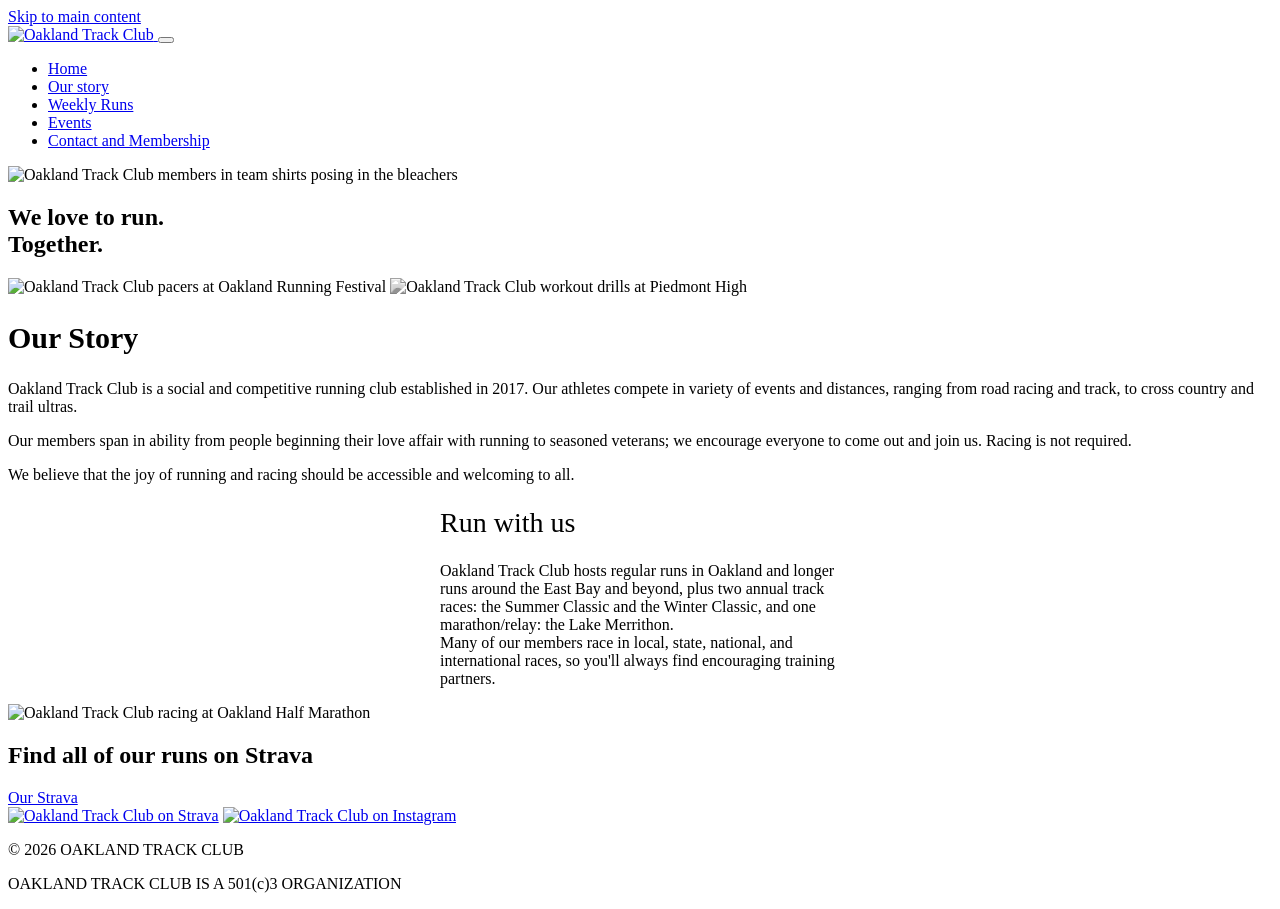
==== about/index.html @ e33fabb9 "Merge pull request #6 from rc196/patch-1 Update index.html for the about page" ====
<!DOCTYPE html>
<html lang="en">
<head>
  <meta charset="utf-8">
  <meta name="viewport" content="width=device-width, initial-scale=1">
  <title>About | Oakland Track Club</title>
  <meta name="description" content="An introduction to the Oakland Track Club">
  <link rel="canonical" href="https://www.oaklandtrackclub.org/about/">
  <meta property="og:type" content="website">
  <meta property="og:site_name" content="Oakland Track Club">
  <meta property="og:title" content="About | Oakland Track Club">
  <meta property="og:description" content="An introduction to the Oakland Track Club">
  <meta property="og:url" content="https://www.oaklandtrackclub.org/about/">
  <meta property="og:image" content="https://www.oaklandtrackclub.org/images/about-hero.jpg">
  <meta name="twitter:card" content="summary_large_image">
  <link rel="icon" type="image/png" href="../images/favicon.png">
  <link rel="preconnect" href="https://fonts.googleapis.com">
  <link rel="preconnect" href="https://fonts.gstatic.com" crossorigin>
  <link href="https://fonts.googleapis.com/css2?family=Karla:wght@400;500;700&family=Rubik:wght@400;500;600;700;900&display=swap" rel="stylesheet">
  <link rel="stylesheet" href="../css/style.css">
</head>
<body>
  <a class="skip-link" href="#main">Skip to main content</a>

  <header class="site-header">
    <div class="container site-header__inner">
      <a class="site-logo" href="../" aria-label="Oakland Track Club home">
        <img src="../images/logo.png" alt="Oakland Track Club" width="1568" height="97">
      </a>
      <button class="nav-toggle" type="button" aria-controls="site-nav" aria-expanded="false" aria-label="Open navigation menu">
        <span class="nav-toggle__line"></span>
        <span class="nav-toggle__line"></span>
        <span class="nav-toggle__line"></span>  
      </button>
      <nav class="site-nav" id="site-nav" aria-label="Main">
      <ul>
        <li class="nav-home"><a href="../">Home</a></li>
        <li><a href="../about/" aria-current="page">Our story</a></li>
        <li><a href="../weekly-runs/">Weekly Runs</a></li>
        <li><a href="../otc-events/">Events</a></li>
        <li><a href="../membership/">Contact and Membership</a></li>
      </ul>
      </nav>
    </div>
  </header>

  <main id="main">
    <section class="hero">
      <img src="../images/about-hero.jpg" alt="Oakland Track Club members in team shirts posing in the bleachers">
      <h1 class="hero__title">We love to run.<br>Together.</h1>
    </section>

    <section class="section">
      <div class="container two-col">
        <div class="collage">
          <img class="collage__a" src="../images/about-pacers.jpg" alt="Oakland Track Club pacers at Oakland Running Festival" loading="lazy">
          <img class="collage__b" src="../images/about-drills.jpg" alt="Oakland Track Club workout drills at Piedmont High" loading="lazy" style="filter: grayscale(1);">
        </div>
        <div class="small">
          <h2 style="font-size: 30px;">Our Story</h2>
          <p>Oakland Track Club is a social and competitive running club established in 2017. Our athletes compete in variety of events and distances, ranging from road racing and track, to cross country and trail ultras.</p>
          <p>Our members span in ability from people beginning their love affair with running to seasoned veterans; we encourage everyone to come out and join us. Racing is not required.</p>
          <p>We believe that the joy of running and racing should be accessible and welcoming to all.</p>
        </div>
      </div>
    </section>

    <section class="section section--black">
      <div class="container two-col">
        <div class="small" style="max-width: 400px; margin: 0 auto;">
          <h2 class="text-center" style="font-size: 28px; font-weight: 500;">Run with us</h2>
          <p>Oakland Track Club hosts regular runs in Oakland and longer runs around the East Bay and beyond, plus two annual track races: the Summer Classic and the Winter Classic, and one marathon/relay: the Lake Merrithon.<br>
          Many of our members race in local, state, national, and international races, so you'll always find encouraging training partners.</p>
        </div>
        <img src="../images/about-half-marathon.jpg" alt="Oakland Track Club racing at Oakland Half Marathon" loading="lazy">
      </div>
    </section>

    <section class="section section--light section--tight cta-band">
      <div class="container">
        <h2>Find all of our runs on Strava</h2>
        <a class="btn" href="https://www.strava.com/clubs/oakland-track-club-326878" target="_blank" rel="noopener">Our Strava</a>
      </div>
    </section>
  </main>

  <footer class="site-footer">
    <!-- Instagram feed: posts load from the feed URL set at the top of js/main.js -->
    <section class="ig-feed" aria-label="Latest from Instagram" hidden>
      <div class="ig-feed__track"></div>
      <button type="button" class="ig-feed__arrow ig-feed__arrow--prev" aria-label="Previous posts">&#8249;</button>
      <button type="button" class="ig-feed__arrow ig-feed__arrow--next" aria-label="Next posts">&#8250;</button>
      <p class="ig-feed__follow"><a href="https://www.instagram.com/oaklandtrackclub" target="_blank" rel="noopener">Follow @oaklandtrackclub on Instagram</a></p>
    </section>

    <div class="site-footer__bar">
      <div class="social">
        <a href="https://www.strava.com/clubs/oakland-track-club-326878" target="_blank" rel="noopener"><img src="../images/icon-strava.png" alt="Oakland Track Club on Strava"></a>
        <a href="https://www.instagram.com/oaklandtrackclub" target="_blank" rel="noopener"><img src="../images/icon-instagram.png" alt="Oakland Track Club on Instagram"></a>
      </div>
      <p>&copy; <span class="js-year">2026</span> OAKLAND TRACK CLUB</p>
      <p>OAKLAND TRACK CLUB IS A 501(c)3 ORGANIZATION</p>
    </div>
  </footer>

  <script src="../js/main.js"></script>
  <script>document.querySelectorAll(".js-year").forEach(function (el) { el.textContent = new Date().getFullYear(); });</script>
</body>
</html>
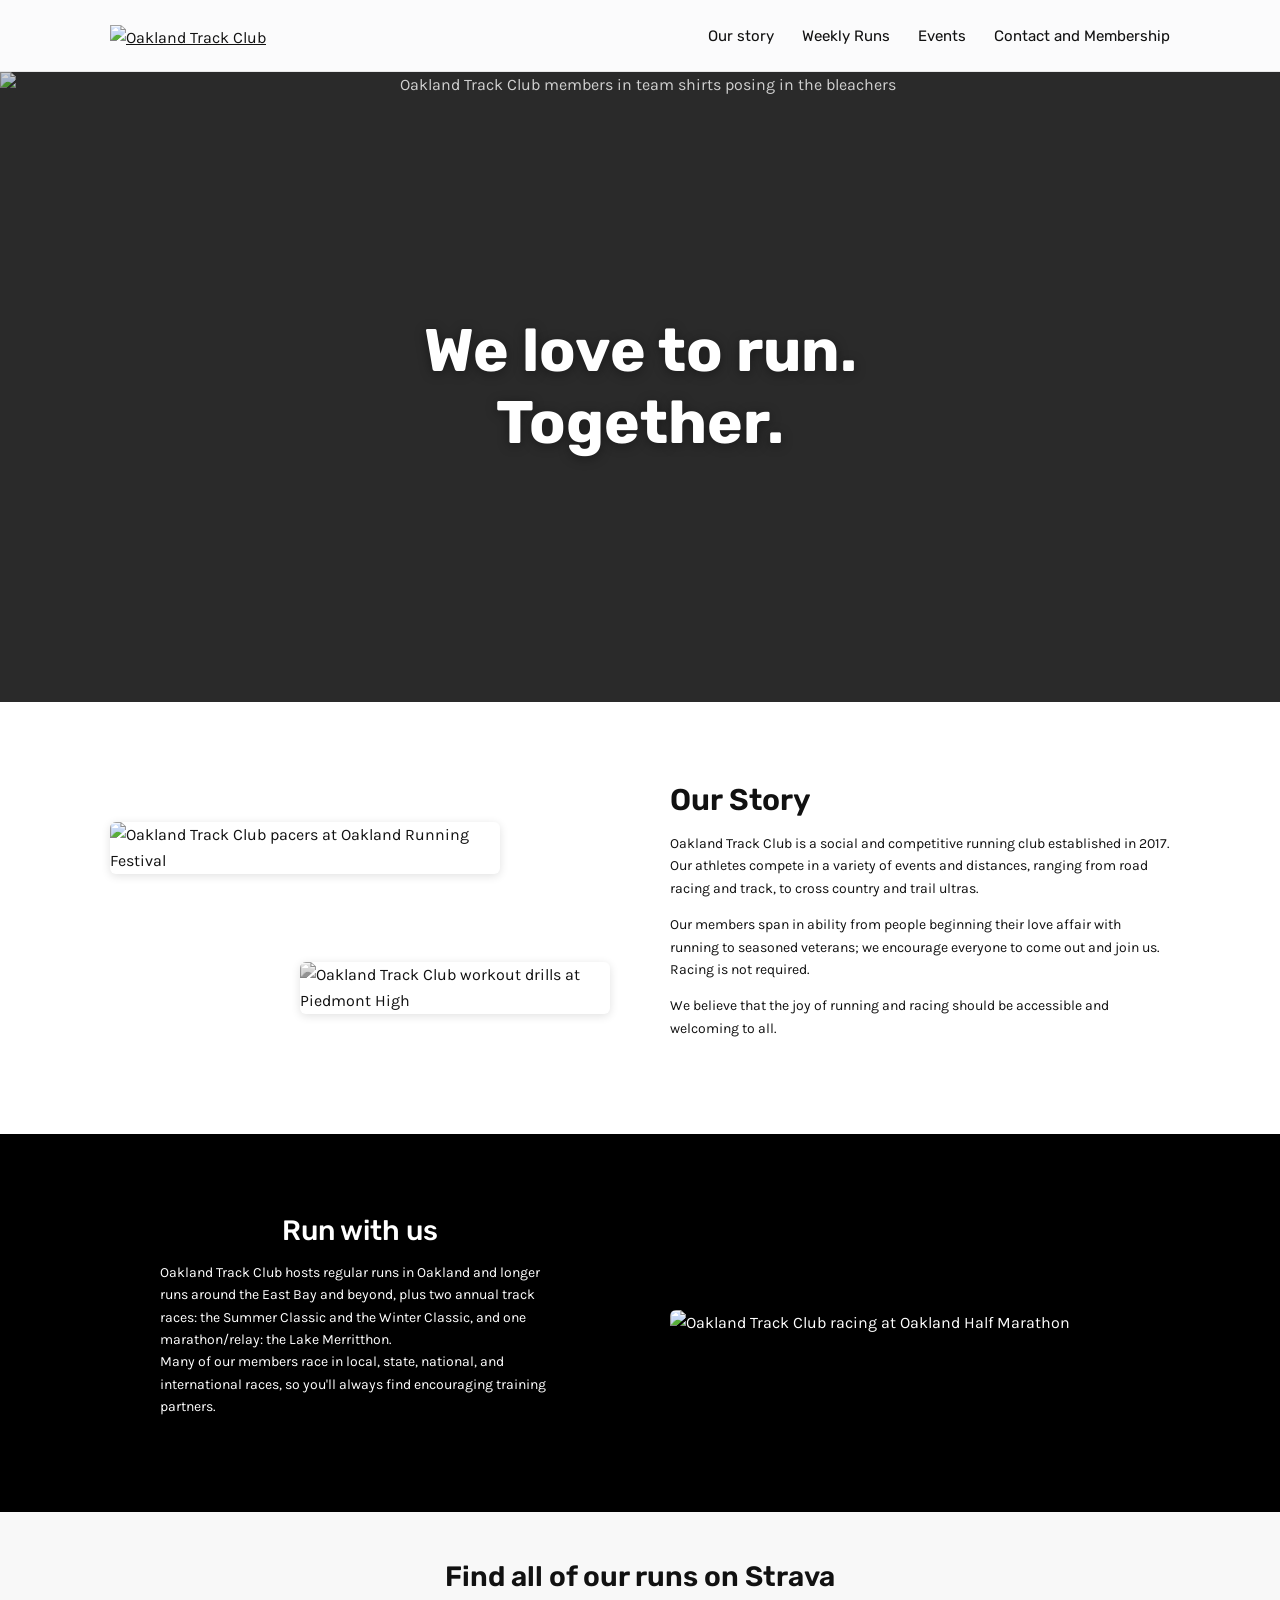
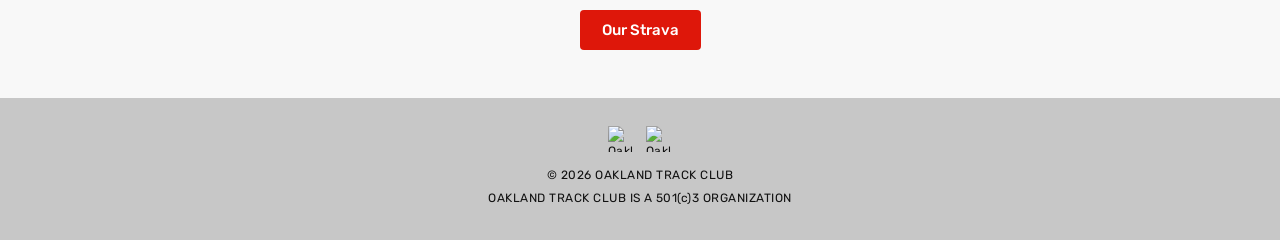
==== commit 53d27497: "Clean up events layout, disabled buttons, and copy - Events: one row of equal-height cards on deskto" ====
--- a/about/index.html
+++ b/about/index.html
@@ -58,7 +58,7 @@
         </div>
         <div class="small">
           <h2 style="font-size: 30px;">Our Story</h2>
-          <p>Oakland Track Club is a social and competitive running club established in 2017. Our athletes compete in variety of events and distances, ranging from road racing and track, to cross country and trail ultras.</p>
+          <p>Oakland Track Club is a social and competitive running club established in 2017. Our athletes compete in a variety of events and distances, ranging from road racing and track, to cross country and trail ultras.</p>
           <p>Our members span in ability from people beginning their love affair with running to seasoned veterans; we encourage everyone to come out and join us. Racing is not required.</p>
           <p>We believe that the joy of running and racing should be accessible and welcoming to all.</p>
         </div>
@@ -69,7 +69,7 @@
       <div class="container two-col">
         <div class="small" style="max-width: 400px; margin: 0 auto;">
           <h2 class="text-center" style="font-size: 28px; font-weight: 500;">Run with us</h2>
-          <p>Oakland Track Club hosts regular runs in Oakland and longer runs around the East Bay and beyond, plus two annual track races: the Summer Classic and the Winter Classic, and one marathon/relay: the Lake Merrithon.<br>
+          <p>Oakland Track Club hosts regular runs in Oakland and longer runs around the East Bay and beyond, plus two annual track races: the Summer Classic and the Winter Classic, and one marathon/relay: the Lake Merritthon.<br>
           Many of our members race in local, state, national, and international races, so you'll always find encouraging training partners.</p>
         </div>
         <img src="../images/about-half-marathon.jpg" alt="Oakland Track Club racing at Oakland Half Marathon" loading="lazy">
--- a/css/style.css
+++ b/css/style.css
@@ -0,0 +1,692 @@
+/* ==========================================================================
+   Oakland Track Club — site styles
+   Edit the variables below to change colors/fonts site-wide.
+   ========================================================================== */
+
+:root {
+  --red: #de170a;
+  --red-dark: #b31207;
+  --black: #000;
+  --white: #fff;
+  --text: #111;
+  --muted: #555;
+  --gray-header: #c7c7c7;
+  --gray-card: #ebe9e9;
+  --gray-light: #f8f8f8;
+  --font-heading: "Rubik", "Helvetica Neue", Arial, sans-serif;
+  --font-body: "Karla", "Helvetica Neue", Arial, sans-serif;
+  --max: 1100px;
+  --gutter: 20px;
+  --header-h: 72px;
+  --radius: 6px;     /* photos, cards */
+  --radius-sm: 4px;  /* buttons */
+}
+
+*,
+*::before,
+*::after { box-sizing: border-box; }
+
+html { -webkit-text-size-adjust: 100%; scroll-behavior: smooth; }
+
+body {
+  margin: 0;
+  font-family: var(--font-body);
+  font-size: 16px;
+  line-height: 1.6;
+  color: var(--text);
+  background: var(--white);
+}
+
+img { max-width: 100%; height: auto; display: block; }
+
+a { color: inherit; }
+
+h1, h2, h3, h4 {
+  font-family: var(--font-heading);
+  font-weight: 600;
+  line-height: 1.2;
+  margin: 0 0 0.5em;
+}
+
+p { margin: 0 0 1em; }
+
+.container {
+  width: 100%;
+  max-width: var(--max);
+  margin: 0 auto;
+  padding: 0 var(--gutter);
+}
+
+.skip-link {
+  position: absolute;
+  left: -9999px;
+  top: 0;
+  background: var(--white);
+  padding: 8px 12px;
+  z-index: 1000;
+}
+.skip-link:focus { left: 8px; top: 8px; }
+
+/* ---------- Buttons ---------- */
+.btn {
+  display: inline-block;
+  background: var(--red);
+  color: var(--white);
+  font-family: var(--font-heading);
+  font-weight: 500;
+  font-size: 15px;
+  text-decoration: none;
+  padding: 8px 22px;
+  border: 0;
+  cursor: pointer;
+  transition: background-color 0.15s ease;
+}
+.btn:hover,
+.btn:focus-visible { background: var(--red-dark); }
+.btn--italic { font-style: italic; letter-spacing: 0.08em; font-family: var(--font-body); font-size: 14px; }
+/* Disabled buttons (e.g. "Check back next year"): grayed out, not clickable */
+.btn[aria-disabled="true"],
+.btn[aria-disabled="true"]:hover {
+  background: #767676;
+  color: var(--white);
+  cursor: default;
+}
+
+/* ---------- Header / Nav ---------- */
+/* Fixed, frosted-glass bar (Apple-style). Page content starts below it.
+   js/main.js adds .is-hidden when scrolling down and removes it when scrolling up. */
+.site-header {
+  position: fixed;
+  top: 0; left: 0; right: 0;
+  z-index: 50;
+  transition: transform 0.35s ease;
+}
+/* Frosted backdrop. It lives on a pseudo-element because putting
+   backdrop-filter on the header itself would trap the fixed mobile drawer
+   inside the header's box. */
+.site-header::before {
+  content: "";
+  position: absolute;
+  inset: 0;
+  z-index: -1;
+  background: rgba(250, 250, 252, 0.8);
+  -webkit-backdrop-filter: saturate(180%) blur(20px);
+  backdrop-filter: saturate(180%) blur(20px);
+  border-bottom: 1px solid rgba(0, 0, 0, 0.08);
+}
+.site-header.is-hidden { transform: translateY(-100%); }
+@media (prefers-reduced-motion: reduce) {
+  .site-header { transition: none; }
+}
+/* Content starts below the header so nothing (like the hero photo) is covered */
+.site-header ~ main { padding-top: var(--header-h); }
+
+.site-header__inner {
+  display: flex;
+  align-items: center;
+  justify-content: space-between;
+  gap: 24px;
+  min-height: var(--header-h);
+}
+.site-logo { flex: 0 1 auto; min-width: 0; }
+/* Logo scales down on mid-size screens so the menu fits on one line */
+.site-logo img { width: min(340px, 34vw); }
+.site-nav { flex-shrink: 0; }
+
+.site-nav ul {
+  list-style: none;
+  margin: 0;
+  padding: 0;
+  display: flex;
+  gap: 28px;
+}
+.site-nav a {
+  font-family: var(--font-heading);
+  font-size: 15px;
+  color: var(--text);
+  text-decoration: none;
+  padding: 4px 0;
+  white-space: nowrap;
+  transition: color 0.4s ease;
+}
+@media (max-width: 1024px) {
+  .site-nav ul { gap: 20px; }
+}
+.site-nav a:hover,
+.site-nav a:focus-visible { color: var(--red); }
+
+/* "Home" only appears in the mobile drawer, matching Wix */
+.site-nav .nav-home { display: none; }
+
+/* ---------- Mobile menu ----------
+   Below 860px the nav becomes a white drawer that slides in from the right,
+   with a dark overlay behind it. js/main.js toggles .is-open / .menu-open. */
+.nav-toggle {
+  display: none;
+  position: relative;
+  z-index: 3;
+  width: 30px;
+  height: 28px;
+  padding: 0;
+  margin-right: -2px;
+  background: none;
+  border: 0;
+  cursor: pointer;
+  -webkit-tap-highlight-color: transparent;
+  touch-action: manipulation;
+}
+.nav-toggle__line {
+  position: absolute;
+  left: 0;
+  width: 100%;
+  height: 2px;
+  border-radius: 2px;
+  background: var(--text);
+  transition: transform 0.25s ease-in-out, opacity 0.25s ease-in-out;
+}
+.nav-toggle__line:nth-child(1) { top: 3px; }
+.nav-toggle__line:nth-child(2) { top: 50%; margin-top: -1px; }
+.nav-toggle__line:nth-child(3) { bottom: 3px; }
+.nav-toggle[aria-expanded="true"] .nav-toggle__line:nth-child(1) { transform: translateY(10px) rotate(45deg); }
+.nav-toggle[aria-expanded="true"] .nav-toggle__line:nth-child(2) { opacity: 0; }
+.nav-toggle[aria-expanded="true"] .nav-toggle__line:nth-child(3) { transform: translateY(-10px) rotate(-45deg); }
+
+.nav-overlay { display: none; }
+
+@media (max-width: 860px) {
+  .site-logo img { width: min(300px, 62vw); }
+  .nav-toggle { display: block; }
+
+  .site-nav {
+    position: fixed;
+    z-index: 2;
+    top: 0;
+    right: 0;
+    width: 80%;
+    max-width: 360px;
+    height: 100vh;
+    height: 100dvh;
+    overflow-y: auto;
+    padding: 22px 32px 40px;
+    background: var(--white);
+    transform: translateX(100%);
+    visibility: hidden;
+    transition: transform 0.45s cubic-bezier(0.22, 1, 0.36, 1), visibility 0s linear 0.45s;
+  }
+  .site-nav.is-open {
+    transform: translateX(0);
+    visibility: visible;
+    transition: transform 0.45s cubic-bezier(0.22, 1, 0.36, 1), visibility 0s;
+  }
+  .site-nav ul { flex-direction: column; gap: 0; }
+  .site-nav .nav-home { display: block; }
+  .site-nav li {
+    opacity: 0;
+    transform: translateX(24px);
+    transition: opacity 0.3s ease, transform 0.3s ease;
+  }
+  .site-nav.is-open li {
+    opacity: 1;
+    transform: none;
+    transition: opacity 0.4s ease, transform 0.5s cubic-bezier(0.22, 1, 0.36, 1);
+  }
+  .site-nav.is-open li:nth-child(1) { transition-delay: 0.10s; }
+  .site-nav.is-open li:nth-child(2) { transition-delay: 0.15s; }
+  .site-nav.is-open li:nth-child(3) { transition-delay: 0.20s; }
+  .site-nav.is-open li:nth-child(4) { transition-delay: 0.25s; }
+  .site-nav.is-open li:nth-child(5) { transition-delay: 0.30s; }
+  .site-nav a {
+    display: block;
+    padding: 18px 0;
+    font-family: var(--font-body);
+    font-weight: 500;
+    font-size: 22px;
+    line-height: 1.4;
+    white-space: normal;
+    color: var(--black);
+  }
+  .site-nav a[aria-current="page"] { color: var(--red); }
+
+  .nav-overlay {
+    display: block;
+    position: fixed;
+    inset: 0;
+    z-index: 1;
+    background: rgba(0, 0, 0, 0.6);
+    opacity: 0;
+    visibility: hidden;
+    transition: opacity 0.45s ease, visibility 0s linear 0.45s;
+  }
+  .menu-open .nav-overlay {
+    opacity: 1;
+    visibility: visible;
+    transition: opacity 0.45s ease, visibility 0s;
+  }
+  html.menu-open { overflow: hidden; }
+}
+
+@media (max-width: 860px) and (prefers-reduced-motion: reduce) {
+  .site-nav,
+  .site-nav.is-open,
+  .site-nav li,
+  .site-nav.is-open li,
+  .nav-overlay,
+  .menu-open .nav-overlay,
+  .nav-toggle__line { transition: none; }
+}
+
+/* ---------- Hero ---------- */
+.hero {
+  position: relative;
+  min-height: 560px;
+  height: 70vh;
+  max-height: 760px;
+  display: flex;
+  align-items: center;
+  justify-content: center;
+  color: var(--white);
+  text-align: center;
+  overflow: hidden;
+  background: #333;
+}
+.hero img {
+  position: absolute;
+  inset: 0;
+  width: 100%;
+  height: 100%;
+  object-fit: cover;
+}
+/* Full-screen hero (home page): fills the viewport below the header */
+.hero--full {
+  height: calc(100vh - var(--header-h));
+  height: calc(100svh - var(--header-h));
+  min-height: 420px;
+  max-height: none;
+}
+/* Light dim so a hero title stays readable (pages without a title get none) */
+.hero:has(.hero__title)::after {
+  content: "";
+  position: absolute;
+  inset: 0;
+  background: rgba(0, 0, 0, 0.18);
+}
+.hero__title {
+  position: relative;
+  z-index: 1;
+  font-size: clamp(36px, 6vw, 60px);
+  font-weight: 700;
+  margin: 0;
+  text-shadow: 0 2px 12px rgba(0,0,0,0.4);
+}
+
+/* ---------- Generic sections ---------- */
+.section { padding: 80px 0; }
+.section--light { background: var(--gray-light); }
+.section--black { background: var(--black); color: var(--white); }
+.section--tight { padding: 48px 0; }
+.text-center { text-align: center; }
+.small { font-size: 14px; }
+
+.two-col {
+  display: grid;
+  grid-template-columns: 1fr 1fr;
+  gap: 60px;
+  align-items: center;
+}
+@media (max-width: 760px) {
+  .two-col { grid-template-columns: 1fr; gap: 36px; }
+  .section { padding: 56px 0; }
+}
+
+/* Overlapping two-photo collage */
+.collage { position: relative; padding-bottom: 28%; }
+.collage img { box-shadow: 0 2px 10px rgba(0,0,0,0.12); }
+.collage__a { width: 78%; }
+.collage__b {
+  position: absolute;
+  width: 62%;
+  right: 0;
+  bottom: 0;
+  border: 0;
+}
+.collage--right .collage__a { margin-left: auto; }
+.collage--right .collage__b { right: auto; left: 0; }
+
+.cta-band { text-align: center; }
+.cta-band h2 { font-size: 28px; margin-bottom: 16px; }
+
+/* ---------- Home ---------- */
+.intro p { font-size: 18px; max-width: 420px; }
+
+.join h2 { font-size: 32px; font-weight: 700; }
+.join p { max-width: 380px; font-size: 15px; }
+.join .btn-row { display: flex; flex-wrap: wrap; gap: 16px; margin-top: 32px; }
+
+.gallery {
+  display: grid;
+  grid-template-columns: repeat(4, 1fr);
+  gap: 8px;
+}
+.gallery button {
+  padding: 0;
+  border: 0;
+  background: none;
+  cursor: zoom-in;
+  aspect-ratio: 1 / 1.05;
+  overflow: hidden;
+}
+.gallery img {
+  width: 100%;
+  height: 100%;
+  object-fit: cover;
+  transition: transform 0.3s ease;
+}
+.gallery button:hover img { transform: scale(1.04); }
+@media (max-width: 500px) { .gallery { grid-template-columns: repeat(3, 1fr); } }
+
+.lightbox {
+  border: 0;
+  padding: 0;
+  background: transparent;
+  max-width: 92vw;
+  max-height: 92vh;
+}
+.lightbox::backdrop { background: rgba(0,0,0,0.88); }
+.lightbox img { max-width: 92vw; max-height: 86vh; width: auto; margin: 0 auto; }
+.lightbox__close {
+  position: fixed;
+  top: 16px; right: 20px;
+  background: none;
+  border: 0;
+  color: #fff;
+  font-size: 36px;
+  line-height: 1;
+  cursor: pointer;
+}
+.lightbox__nav {
+  position: fixed;
+  top: 50%;
+  transform: translateY(-50%);
+  background: rgba(0,0,0,0.4);
+  border: 0;
+  color: #fff;
+  font-size: 32px;
+  width: 48px; height: 64px;
+  cursor: pointer;
+}
+.lightbox__nav--prev { left: 12px; }
+.lightbox__nav--next { right: 12px; }
+
+.quote {
+  position: relative;
+  color: var(--white);
+  text-align: center;
+  padding: 110px 0;
+  background: #222;
+  overflow: hidden;
+}
+.quote > img {
+  position: absolute;
+  inset: 0;
+  width: 100%;
+  height: 100%;
+  object-fit: cover;
+  opacity: 0.45;
+}
+.quote blockquote {
+  position: relative;
+  margin: 0 auto;
+  max-width: 540px;
+  font-size: 17px;
+}
+.quote blockquote::before,
+.quote blockquote::after {
+  display: block;
+  font-family: var(--font-heading);
+  font-weight: 900;
+  font-size: 110px;
+  line-height: 0.6;
+  height: 52px;
+}
+.quote blockquote::before { content: "\201C"; margin-bottom: 24px; }
+.quote blockquote::after { content: "\201D"; margin-top: 40px; }
+.quote cite { display: block; font-style: normal; margin-top: 8px; }
+
+.partners {
+  display: grid;
+  grid-template-columns: 1fr 1fr 1fr;
+  border-top: 2px solid var(--black);
+  border-bottom: 2px solid var(--black);
+}
+.partners > * {
+  display: flex;
+  align-items: center;
+  justify-content: center;
+  padding: 32px 24px;
+  min-height: 200px;
+}
+.partners > * + * { border-left: 2px solid var(--black); }
+.partners h2 {
+  font-size: 26px;
+  font-weight: 700;
+  margin: 0;
+  background: linear-gradient(transparent 62%, var(--red) 62%, var(--red) 88%, transparent 88%);
+  padding-right: 40px;
+}
+.partners img { max-height: 140px; width: auto; }
+@media (max-width: 700px) {
+  .partners { grid-template-columns: 1fr; }
+  .partners > * + * { border-left: 0; border-top: 2px solid var(--black); }
+  .partners > * { min-height: 0; }
+}
+
+/* ---------- Weekly runs ---------- */
+.runs-layout {
+  display: grid;
+  grid-template-columns: 1fr 1.4fr;
+  gap: 40px;
+}
+.runs-layout > h1 { font-size: clamp(40px, 5vw, 56px); font-weight: 600; }
+.run { margin-bottom: 64px; }
+.run:last-child { margin-bottom: 0; }
+.run h2 {
+  color: var(--red);
+  font-size: 22px;
+  font-weight: 500;
+  line-height: 1.4;
+  margin-bottom: 18px;
+}
+.run h2 span { display: block; }
+.run p { font-size: 15px; line-height: 2; margin: 0; }
+.run .note { font-weight: 700; }
+@media (max-width: 760px) {
+  .runs-layout { grid-template-columns: 1fr; }
+}
+
+/* ---------- Events ---------- */
+.page-title {
+  text-align: center;
+  font-size: clamp(36px, 5vw, 52px);
+  font-weight: 600;
+  margin-bottom: 8px;
+}
+.page-title::after {
+  content: "";
+  display: block;
+  width: 30px;
+  height: 2px;
+  background: var(--black);
+  margin: 18px auto 0;
+}
+/* Event cards: one row of three on desktop, equal heights, buttons aligned at the bottom */
+.events {
+  display: grid;
+  grid-template-columns: repeat(3, 1fr);
+  gap: 28px;
+  align-items: stretch;
+  margin-top: 48px;
+}
+.event {
+  display: flex;
+  flex-direction: column;
+  background: var(--gray-card);
+  padding: 28px;
+}
+.event__img {
+  aspect-ratio: 4 / 3;
+  display: flex;
+  align-items: center;
+  justify-content: center;
+  min-height: 0;  /* keep every image box the same height, even for tall logos */
+  margin-bottom: 24px;
+}
+.event__img img { width: auto; height: auto; max-width: 100%; max-height: 100%; }
+.event__date { margin: 0 0 2px; }
+.event h2 { font-size: 20px; margin-bottom: 12px; }
+.event p { font-size: 15px; }
+.event .btn { display: table; margin: auto auto 0; }
+.event p:last-of-type { margin-bottom: 24px; }
+@media (max-width: 1000px) {
+  .events { grid-template-columns: repeat(2, 1fr); }
+}
+@media (max-width: 640px) {
+  .events { grid-template-columns: 1fr; gap: 24px; }
+  .event { padding: 22px; }
+}
+
+/* ---------- Membership ---------- */
+.keep-in-touch h1 { font-size: 34px; font-weight: 700; }
+.keep-in-touch p { font-size: 17px; }
+
+.dues h2 { text-align: center; font-size: 28px; font-weight: 700; margin-bottom: 36px; }
+/* Each benefit is a card: full-color photo on top, text below */
+.benefits {
+  display: grid;
+  grid-template-columns: repeat(3, 1fr);
+  gap: 20px;
+}
+.benefit {
+  display: flex;
+  flex-direction: column;
+  background: var(--white);
+  color: var(--text);
+  overflow: hidden;
+}
+.benefit > img {
+  width: 100%;
+  aspect-ratio: 3 / 2;
+  object-fit: cover;
+  transition: transform 0.4s ease;
+}
+.benefit:hover > img { transform: scale(1.03); }
+.benefit__card { padding: 22px 22px 26px; }
+.benefit__card h3 { font-size: 20px; font-weight: 600; margin-bottom: 8px; }
+.benefit__card p { font-size: 15px; line-height: 1.55; margin: 0; color: #333; }
+.dues__footnote { max-width: 520px; margin: 28px auto 0; text-align: center; font-size: 14px; }
+@media (max-width: 900px) { .benefits { grid-template-columns: repeat(2, 1fr); } }
+@media (max-width: 560px) {
+  .benefits { grid-template-columns: 1fr; }
+}
+
+.sliding-scale { text-align: center; max-width: 620px; margin: 0 auto; font-size: 18px; }
+.sliding-scale h2 { font-size: 28px; font-weight: 600; }
+
+/* ---------- Contact ---------- */
+.contact h1 { font-size: 40px; font-weight: 700; }
+.contact p { font-size: 18px; }
+
+/* ---------- Footer ---------- */
+.ig-feed {
+  position: relative;
+  max-width: var(--max);
+  margin: 0 auto;
+  padding: 40px 56px;
+}
+.ig-feed[hidden] { display: none; }
+.ig-feed__track {
+  display: grid;
+  grid-auto-flow: column;
+  grid-auto-columns: calc((100% - 4 * 12px) / 5);
+  gap: 12px;
+  overflow-x: auto;
+  scroll-snap-type: x mandatory;
+  scroll-behavior: smooth;
+  scrollbar-width: none;
+}
+.ig-feed__track::-webkit-scrollbar { display: none; }
+.ig-feed__item {
+  position: relative;
+  display: block;
+  aspect-ratio: 1;
+  overflow: hidden;
+  scroll-snap-align: start;
+  background: var(--gray-card);
+}
+.ig-feed__item img {
+  width: 100%;
+  height: 100%;
+  object-fit: cover;
+  transition: transform 0.3s ease;
+}
+.ig-feed__item:hover img { transform: scale(1.04); }
+.ig-feed__arrow {
+  position: absolute;
+  top: 50%;
+  transform: translateY(-50%);
+  width: 40px;
+  height: 40px;
+  border: 0;
+  background: none;
+  color: var(--text);
+  font-size: 40px;
+  line-height: 1;
+  cursor: pointer;
+}
+.ig-feed__arrow--prev { left: 8px; }
+.ig-feed__arrow--next { right: 8px; }
+.ig-feed__follow {
+  text-align: center;
+  font-family: var(--font-heading);
+  font-size: 14px;
+  margin: 16px 0 0;
+}
+.ig-feed__follow a { text-decoration: none; }
+.ig-feed__follow a:hover { color: var(--red); }
+@media (max-width: 700px) {
+  .ig-feed { padding: 32px var(--gutter); }
+  .ig-feed__track { grid-auto-columns: calc((100% - 2 * 8px) / 2.5); gap: 8px; }
+  .ig-feed__arrow { display: none; }
+}
+
+.site-footer__bar {
+  background: var(--gray-header);
+  text-align: center;
+  font-family: var(--font-heading);
+  font-size: 12px;
+  letter-spacing: 0.04em;
+  padding: 28px var(--gutter);
+}
+.site-footer__bar p { margin: 0 0 4px; }
+.social {
+  display: flex;
+  justify-content: center;
+  gap: 12px;
+  margin-bottom: 14px;
+}
+.social img { width: 26px; height: 26px; }
+
+/* ---------- Rounded corners ----------
+   Subtle rounding for a softer look. Adjust --radius / --radius-sm at the top.
+   Full-bleed sections (hero, quote, partners) stay square. */
+.btn,
+.skip-link { border-radius: var(--radius-sm); }
+
+.collage img,
+.two-col > img,
+.gallery button,
+.lightbox img,
+.event,
+.event__img img,
+.benefit,
+.ig-feed__item { border-radius: var(--radius); }
+
